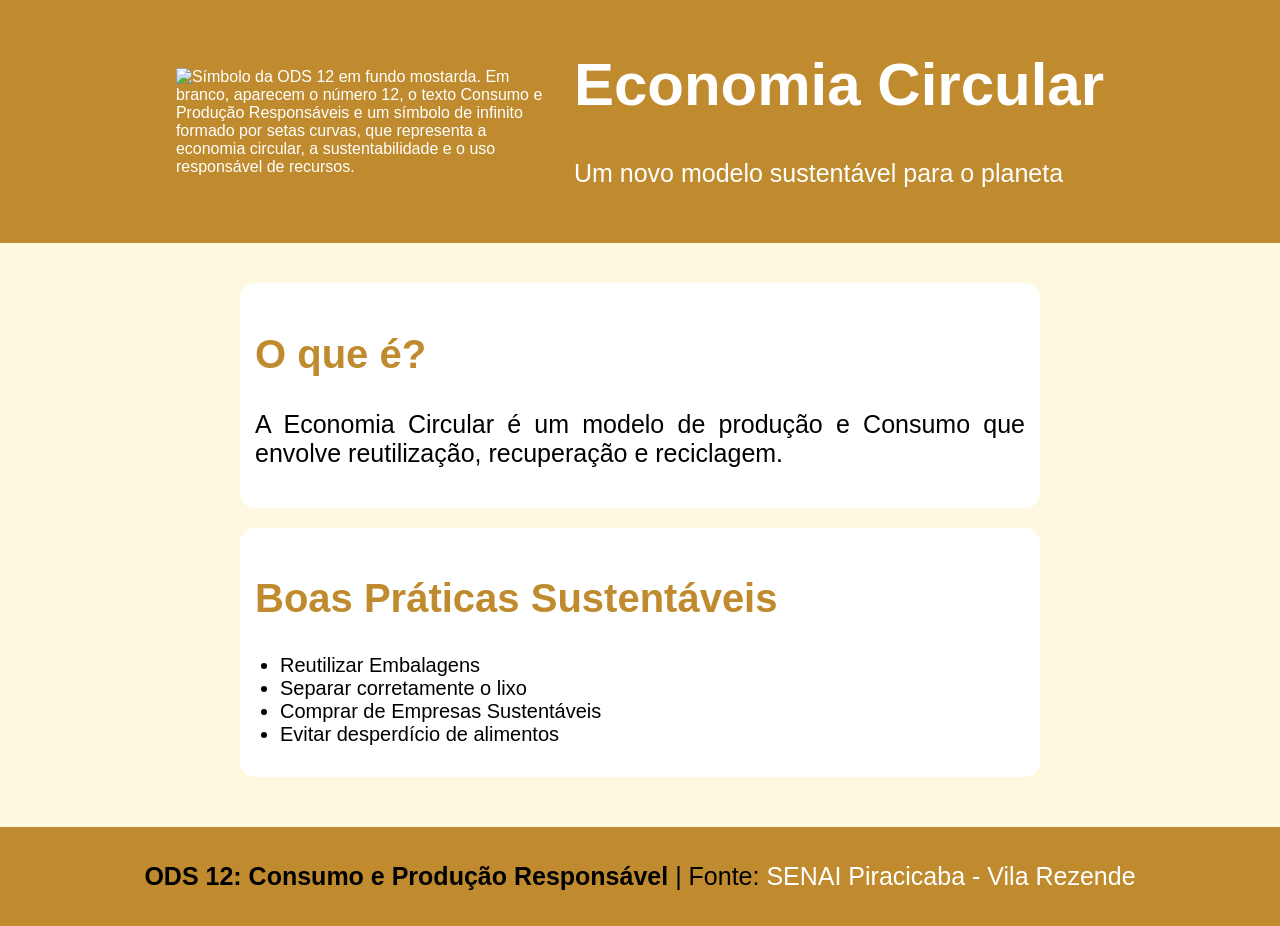
==== ods12.html @ df70abcc "Adicionando o Arquivo Index com os Exemplos de ODS" ====
<!DOCTYPE html>
<html lang="pt-BR">
<head>
    <meta charset="UTF-8">
    <meta name="viewport" content="width=device-width, initial-scale=1.0">
    <title>ODS 12</title>
    <link rel="stylesheet" href="css/ods12.css">
</head>

<body>
    <!-- Cabeçalho do Site -->
    <header>
        <div class="header-content">
            <img src="images/ods12.png" alt="Símbolo da ODS 12 em fundo mostarda. Em branco, aparecem o número 12, o texto Consumo e Produção Responsáveis e um símbolo de infinito formado por setas curvas, que representa a economia circular, a sustentabilidade e o uso responsável de recursos.">
            <div class="textos-header">
                <a target="_blank" href="https://noticias.portaldaindustria.com.br/noticias/sustentabilidade/objetivos-de-desenvolvimento-sustentavel-da-onu-trazem-oportunidades/">
                    <h1>Economia Circular</h1>
                    <p>Um novo modelo sustentável para o planeta</p>
                </a>
            </div>
        </div>
    </header>

    <!-- Tag Section é um Seção do Site -->
     <section>
        <article>
            <h2>O que é?</h2>
            <p>
                A Economia Circular é um modelo de produção e Consumo
                que envolve reutilização, recuperação e reciclagem.
            </p>
        </article>

        <article>
            <h2>Boas Práticas Sustentáveis</h2>
            <ul>
                <li>Reutilizar Embalagens</li>
                <li>Separar corretamente o lixo</li>
                <li>Comprar de Empresas Sustentáveis</li>
                <li>Evitar desperdício de alimentos</li>
            </ul>
        </article>
     </section>

     <footer>
        <p>
            <strong>
                ODS 12: Consumo e Produção Responsável
            </strong>
            | Fonte:
            <a href="https://www.sp.senai.br/unidade/piracicabavila/">
                SENAI Piracicaba - Vila Rezende
            </a>
        </p>
     </footer>

</body>
</html>
---- css/ods12.css ----
body {
    background-color: #fff8e1;
    font-family: 'Segoe UI', Tahoma, Geneva, Verdana, sans-serif;
    margin: 0;
    padding: 0;
}

header {
    background-color: #bf8b2e;
    color: white;
    padding: 10px;
}

.header-content {
    display: flex;
    align-items: center;/*Alinha na Vertical*/
    justify-content: center; /*Alinha na Horinzontal*/
    gap: 20px; /*Espaçamento Interno*/
    flex-wrap: wrap;
}

.textos-header {
    margin-bottom: 20px;
}

h1 {
    font-size: 60px;
    text-align: center;
}

h2 {
    color:#bf8b2e;
    font-size: 40px;
}

p {
    font-size: 25px;
}

img {
    width: 30%;
    height: auto;
}

a {
    color: white;
    text-decoration: none;
}

a:hover {
    text-decoration: underline 2px;
}

section {
    padding: 20px;
    max-width: 800px;
    margin: 0 auto;
    text-align: justify;
}

article {
    background-color: white;
    padding: 15px;
    border-radius: 15px;
    margin-top: 20px;
    

}

ul {
    padding-left: 25px;
}

li {
    font-size: 20px;
}

footer {
    background-color:#bf8b2e;
    padding: 10px;
    text-align: center;
    margin-top: 30px;
    font-size: 10px;
}


/*Para Celular*/
@media (max-width: 768px) {
    img {
        width: 35%;
    }

    h1 {
        font-size: 30px;
    }

    p {
        font-size: 15px;
    }
}
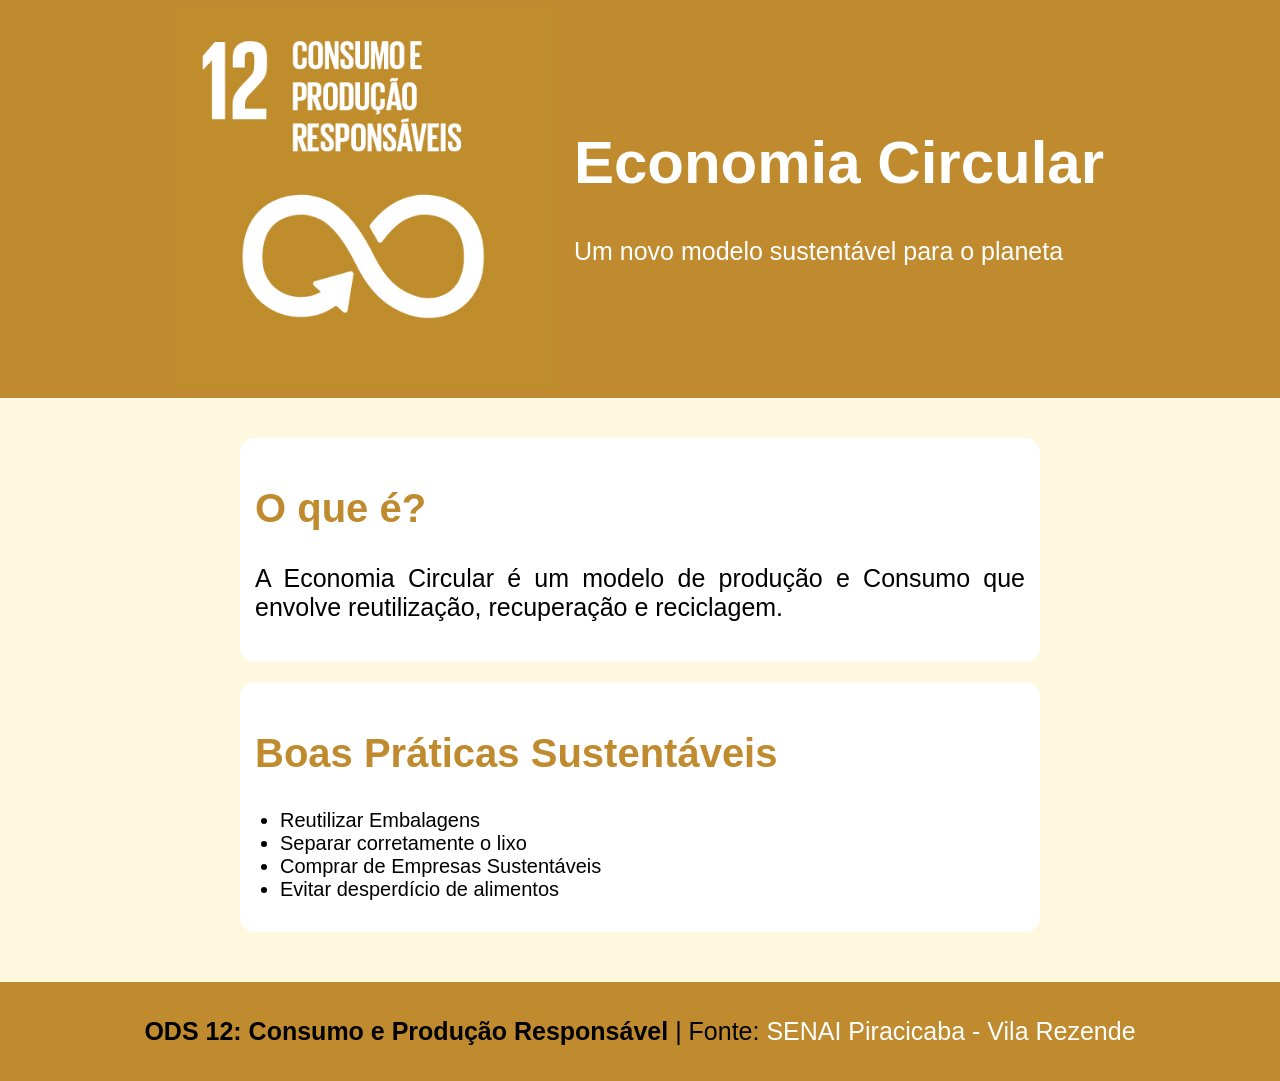
==== commit 5ca412ba: "ALterando os arquivos Imagens" ====
--- a/ods12.html
+++ b/ods12.html
@@ -11,7 +11,7 @@
     <!-- Cabeçalho do Site -->
     <header>
         <div class="header-content">
-            <img src="images/ods12.png" alt="Símbolo da ODS 12 em fundo mostarda. Em branco, aparecem o número 12, o texto Consumo e Produção Responsáveis e um símbolo de infinito formado por setas curvas, que representa a economia circular, a sustentabilidade e o uso responsável de recursos.">
+            <img src="images/ODS12.png" alt="Símbolo da ODS 12 em fundo mostarda. Em branco, aparecem o número 12, o texto Consumo e Produção Responsáveis e um símbolo de infinito formado por setas curvas, que representa a economia circular, a sustentabilidade e o uso responsável de recursos.">
             <div class="textos-header">
                 <a target="_blank" href="https://noticias.portaldaindustria.com.br/noticias/sustentabilidade/objetivos-de-desenvolvimento-sustentavel-da-onu-trazem-oportunidades/">
                     <h1>Economia Circular</h1>
